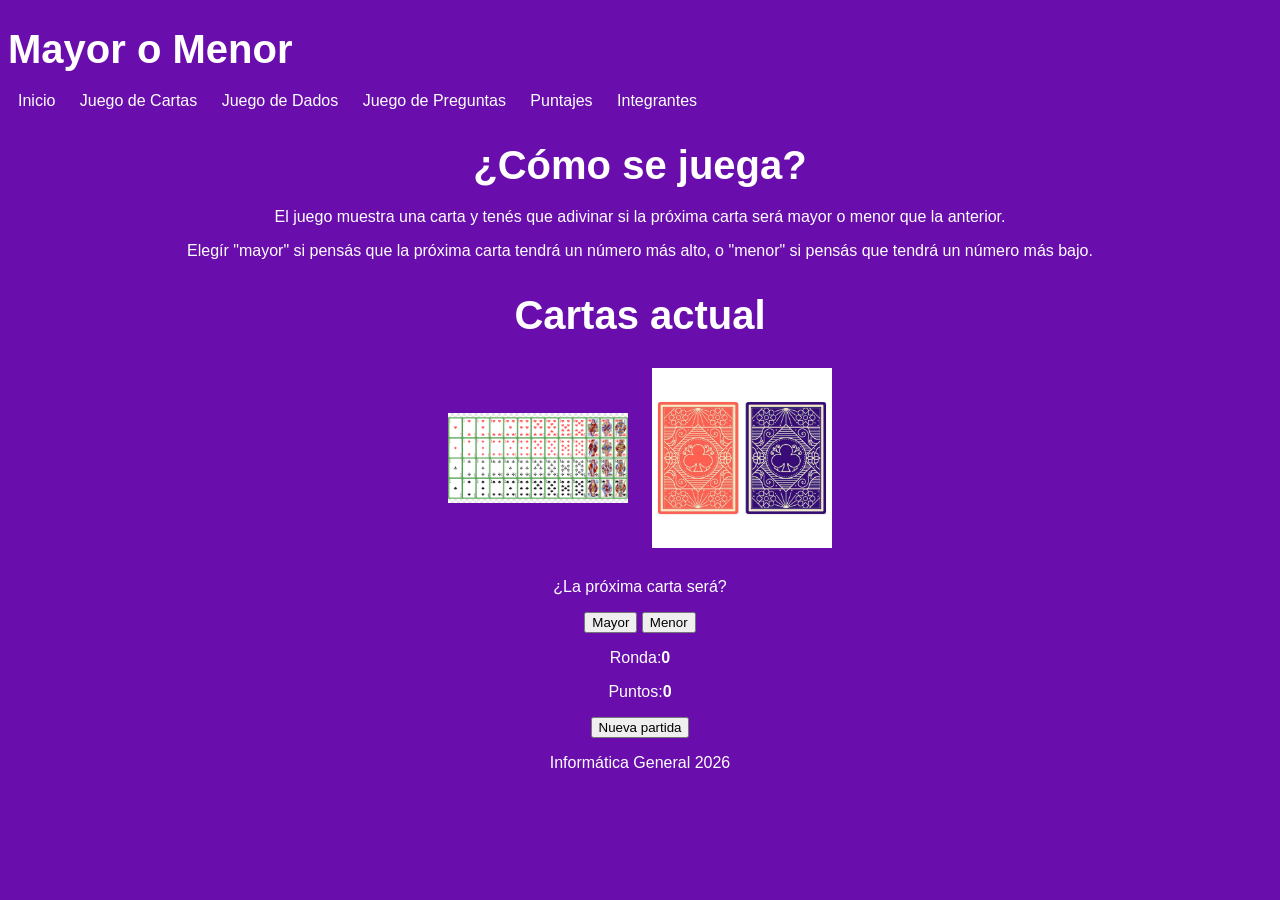
==== cartas.html @ b6cfbb1d "Creo la carpeta CSS y agrego los estilos del juego: Agrego el fondo violeta y el color del texto. Ce" ====
<!DOCTYPE html>
<html lang="es">
    <head>
        <meta charset="UTF-8">
        <title>Mayor o Menor</title>
        <link rel="stylesheet" href="css/estilos.css">
    </head>
    <body>
        <header>
            <h1>Mayor o Menor</h1>
        </header>
        <nav>
            <ul>
                <li><a href="index.html">Inicio</a></li>
                <li><a href="cartas.html">Juego de Cartas</a></li>
                <li><a href="dados.html">Juego de Dados</a></li>
                <li><a href="preguntas.html">Juego de Preguntas</a></li>
                <li><a href="puntajes.html">Puntajes</a></li>
                <li><a href="integrantes.html">Integrantes</a></li>
            </ul>
        </nav>
        <main>
            <section>
                <h2>¿Cómo se juega?</h2>
                <p>El juego muestra una carta y tenés que adivinar si la próxima carta será mayor o menor que la anterior.</p>
                <p>Elegír "mayor" si pensás que la próxima carta tendrá un número más alto, o "menor" si pensás que tendrá un número más bajo.</p>
            </section>

            <section>
                <h2>Cartas actual</h2>
                <article>
                    <p id="cartas"></p>
                    <img src="img/cartas/cartas.png" alt="cartas">
                    <img src="img/cartas/images.jpg" alt="cartas">
                </article>
                <p>¿La próxima carta será?</p>
                <button>Mayor</button>
                <button>Menor</button>
            </section>
            <section>
                <p>Ronda:<span id="ronda">0</span></p>
                <p>Puntos:<span id="puntaje">0</span></p>
            </section>
            <section>
                <button id="reiniciar">Nueva partida</button>
            </section>
        </main>
        <footer>
            <p>Informática General 2026</p>
        </footer>
        </body>
</html>
---- css/estilos.css ----
body{
    background-color: #6a0dad;
    color:white;
    font-family: arial, sans-serif;
}
main{
    text-align:center;
}
h1,h2{
    font-size: 40px;
    margin-bottom:20px;
}
nav{
    margin-bottom: 30px;
}
nav a{
    color: white;
    text-decoration: none;
    margin: 0 10px;
}
nav a:hover{
    color: #d8b4fe;
}
nav ul{
    list-style: none;
    padding: 0;
}
nav li{
    display: inline;
}
buttom{
    background-color: #4b0082;
    color:white;
    border: none;
    padding: 12px 25px;
    margin: 5px;
    border-radius: 8px;
    cursor:pointer;
}
article img{
    width:180px;
    height: 180px;
    object-fit: contain;
    margin: 10px;
}
#carta-actual{
    margin: 20px auto;
    padding: 20px;
}
#mensaje{
    font-size: 18px;
    margin-top: 20px;
}
#ronda,#puntaje{
    font-weight: bold;
}
button:hover{
    background-color: #8a2be2;
}
footer{
    margin-top: none;
    text-align: center;
}
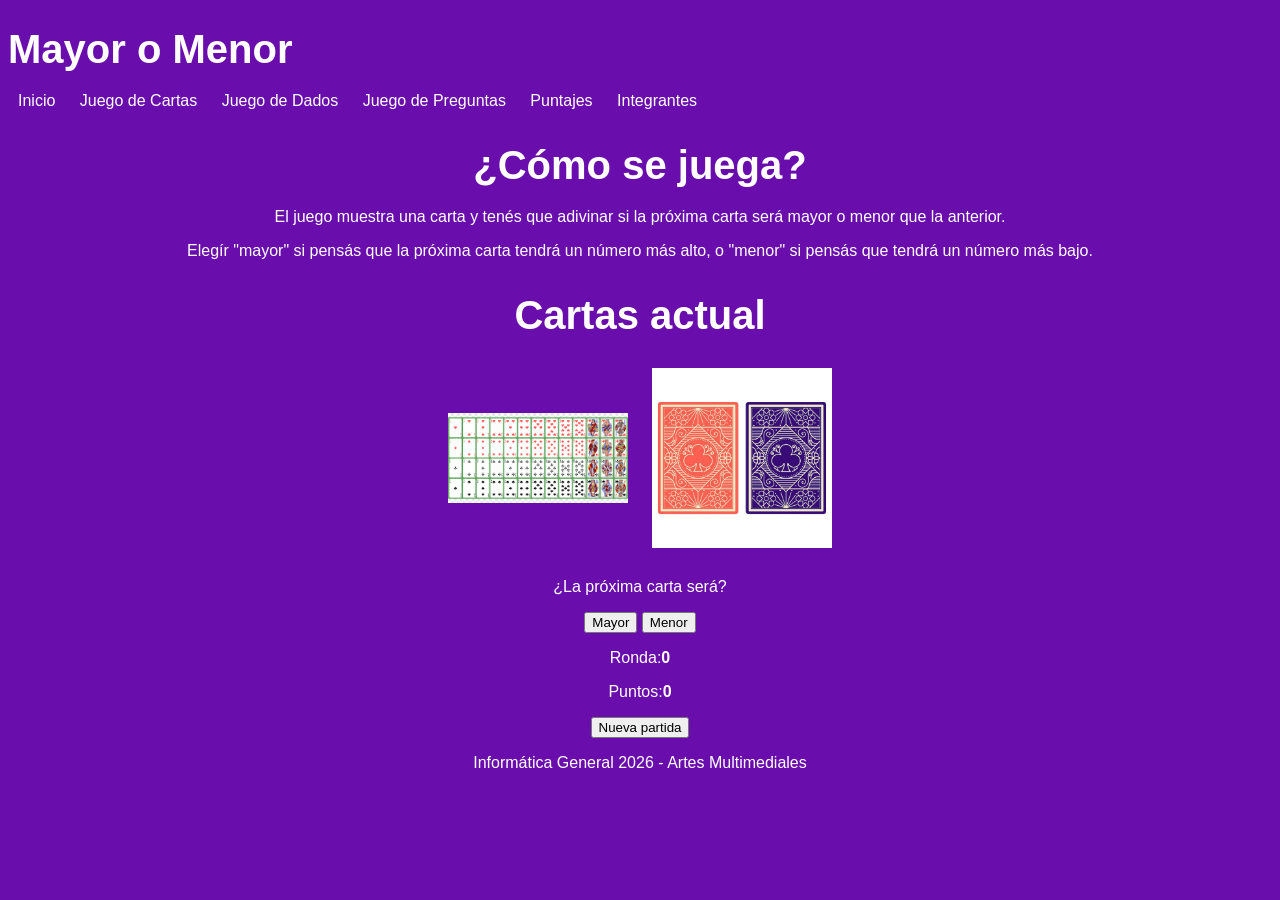
==== commit 31eb5f13: "Nuevos HTML y cambios. También un JS Realice el index.html, integrantes.html y el JavaScript de dado" ====
--- a/cartas.html
+++ b/cartas.html
@@ -46,7 +46,7 @@
             </section>
         </main>
         <footer>
-            <p>Informática General 2026</p>
+            <p>Informática General 2026 - Artes Multimediales</p>
         </footer>
         </body>
 </html>
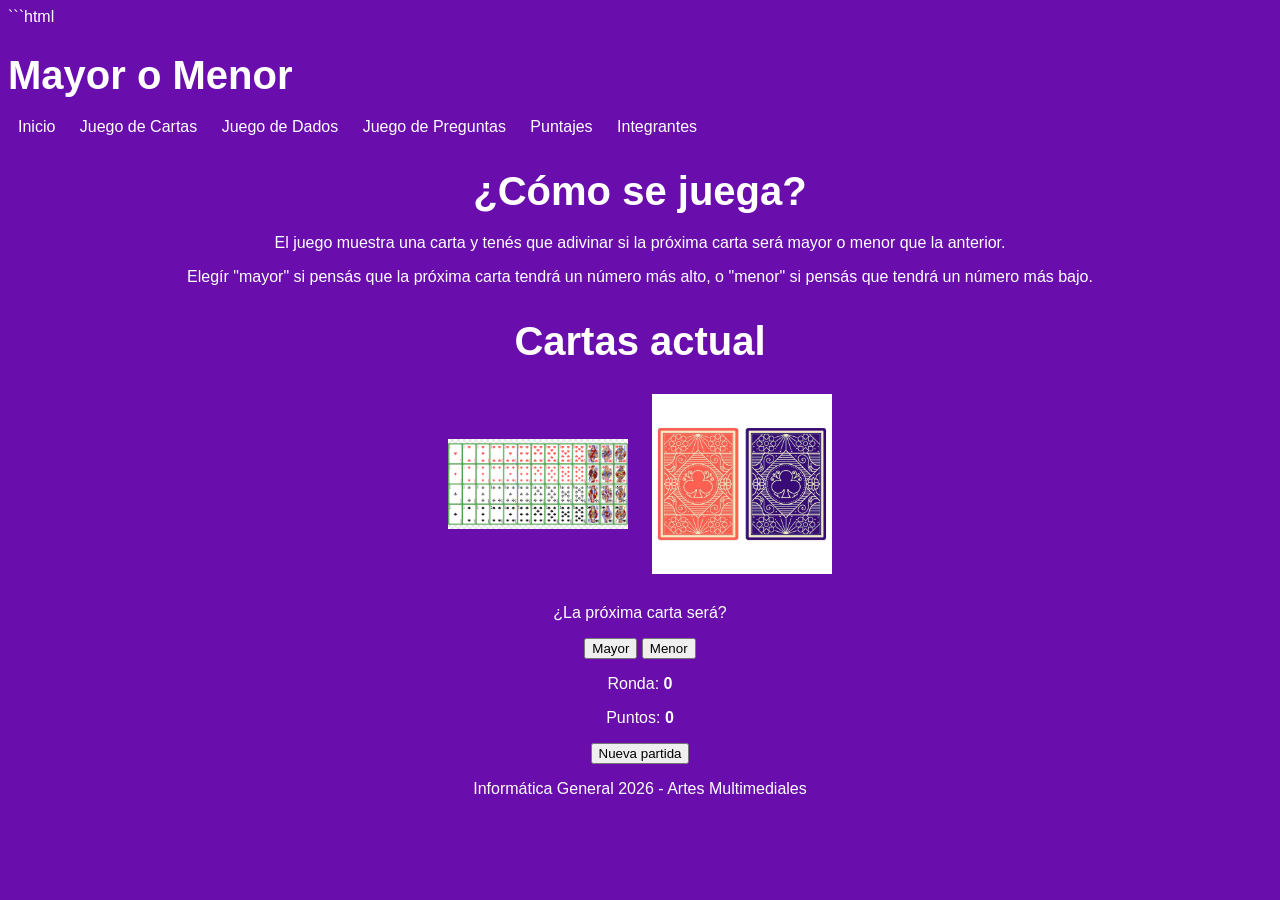
==== commit 31e7f93a: "Cambios HTML - Cartas y Dados Clases e indentación" ====
--- a/cartas.html
+++ b/cartas.html
@@ -1,3 +1,4 @@
+```html
 <!DOCTYPE html>
 <html lang="es">
     <head>
@@ -5,48 +6,77 @@
         <title>Mayor o Menor</title>
         <link rel="stylesheet" href="css/estilos.css">
     </head>
-    <body>
-        <header>
-            <h1>Mayor o Menor</h1>
-        </header>
-        <nav>
-            <ul>
-                <li><a href="index.html">Inicio</a></li>
-                <li><a href="cartas.html">Juego de Cartas</a></li>
-                <li><a href="dados.html">Juego de Dados</a></li>
-                <li><a href="preguntas.html">Juego de Preguntas</a></li>
-                <li><a href="puntajes.html">Puntajes</a></li>
-                <li><a href="integrantes.html">Integrantes</a></li>
-            </ul>
-        </nav>
-        <main>
-            <section>
-                <h2>¿Cómo se juega?</h2>
-                <p>El juego muestra una carta y tenés que adivinar si la próxima carta será mayor o menor que la anterior.</p>
-                <p>Elegír "mayor" si pensás que la próxima carta tendrá un número más alto, o "menor" si pensás que tendrá un número más bajo.</p>
-            </section>
 
-            <section>
-                <h2>Cartas actual</h2>
-                <article>
-                    <p id="cartas"></p>
-                    <img src="img/cartas/cartas.png" alt="cartas">
-                    <img src="img/cartas/images.jpg" alt="cartas">
-                </article>
-                <p>¿La próxima carta será?</p>
-                <button>Mayor</button>
-                <button>Menor</button>
-            </section>
-            <section>
-                <p>Ronda:<span id="ronda">0</span></p>
-                <p>Puntos:<span id="puntaje">0</span></p>
-            </section>
-            <section>
-                <button id="reiniciar">Nueva partida</button>
-            </section>
-        </main>
-        <footer>
-            <p>Informática General 2026 - Artes Multimediales</p>
-        </footer>
-        </body>
+    <body class="pagina">
+        <div class="contenedor">
+
+            <header class="encabezado">
+                <h1>Mayor o Menor</h1>
+
+                <nav class="menu">
+                    <ul>
+                        <li><a href="index.html">Inicio</a></li>
+                        <li><a href="cartas.html">Juego de Cartas</a></li>
+                        <li><a href="dados.html">Juego de Dados</a></li>
+                        <li><a href="preguntas.html">Juego de Preguntas</a></li>
+                        <li><a href="puntajes.html">Puntajes</a></li>
+                        <li><a href="integrantes.html">Integrantes</a></li>
+                    </ul>
+                </nav>
+            </header>
+
+            <main class="contenido">
+
+                <section>
+                    <h2>¿Cómo se juega?</h2>
+
+                    <p>
+                        El juego muestra una carta y tenés que adivinar si la próxima carta
+                        será mayor o menor que la anterior.
+                    </p>
+
+                    <p>
+                        Elegír "mayor" si pensás que la próxima carta tendrá un número más alto,
+                        o "menor" si pensás que tendrá un número más bajo.
+                    </p>
+                </section>
+
+                <section>
+                    <h2>Cartas actual</h2>
+
+                    <article>
+                        <p id="cartas"></p>
+
+                        <img src="img/cartas/cartas.png" alt="cartas">
+                        <img src="img/cartas/images.jpg" alt="cartas">
+                    </article>
+
+                    <p>¿La próxima carta será?</p>
+
+                    <button>Mayor</button>
+                    <button>Menor</button>
+                </section>
+
+                <section>
+                    <p>
+                        Ronda: <span id="ronda">0</span>
+                    </p>
+
+                    <p>
+                        Puntos: <span id="puntaje">0</span>
+                    </p>
+                </section>
+
+                <section>
+                    <button id="reiniciar">Nueva partida</button>
+                </section>
+
+            </main>
+
+            <footer>
+                <p>Informática General 2026 - Artes Multimediales</p>
+            </footer>
+
+        </div>
+    </body>
 </html>
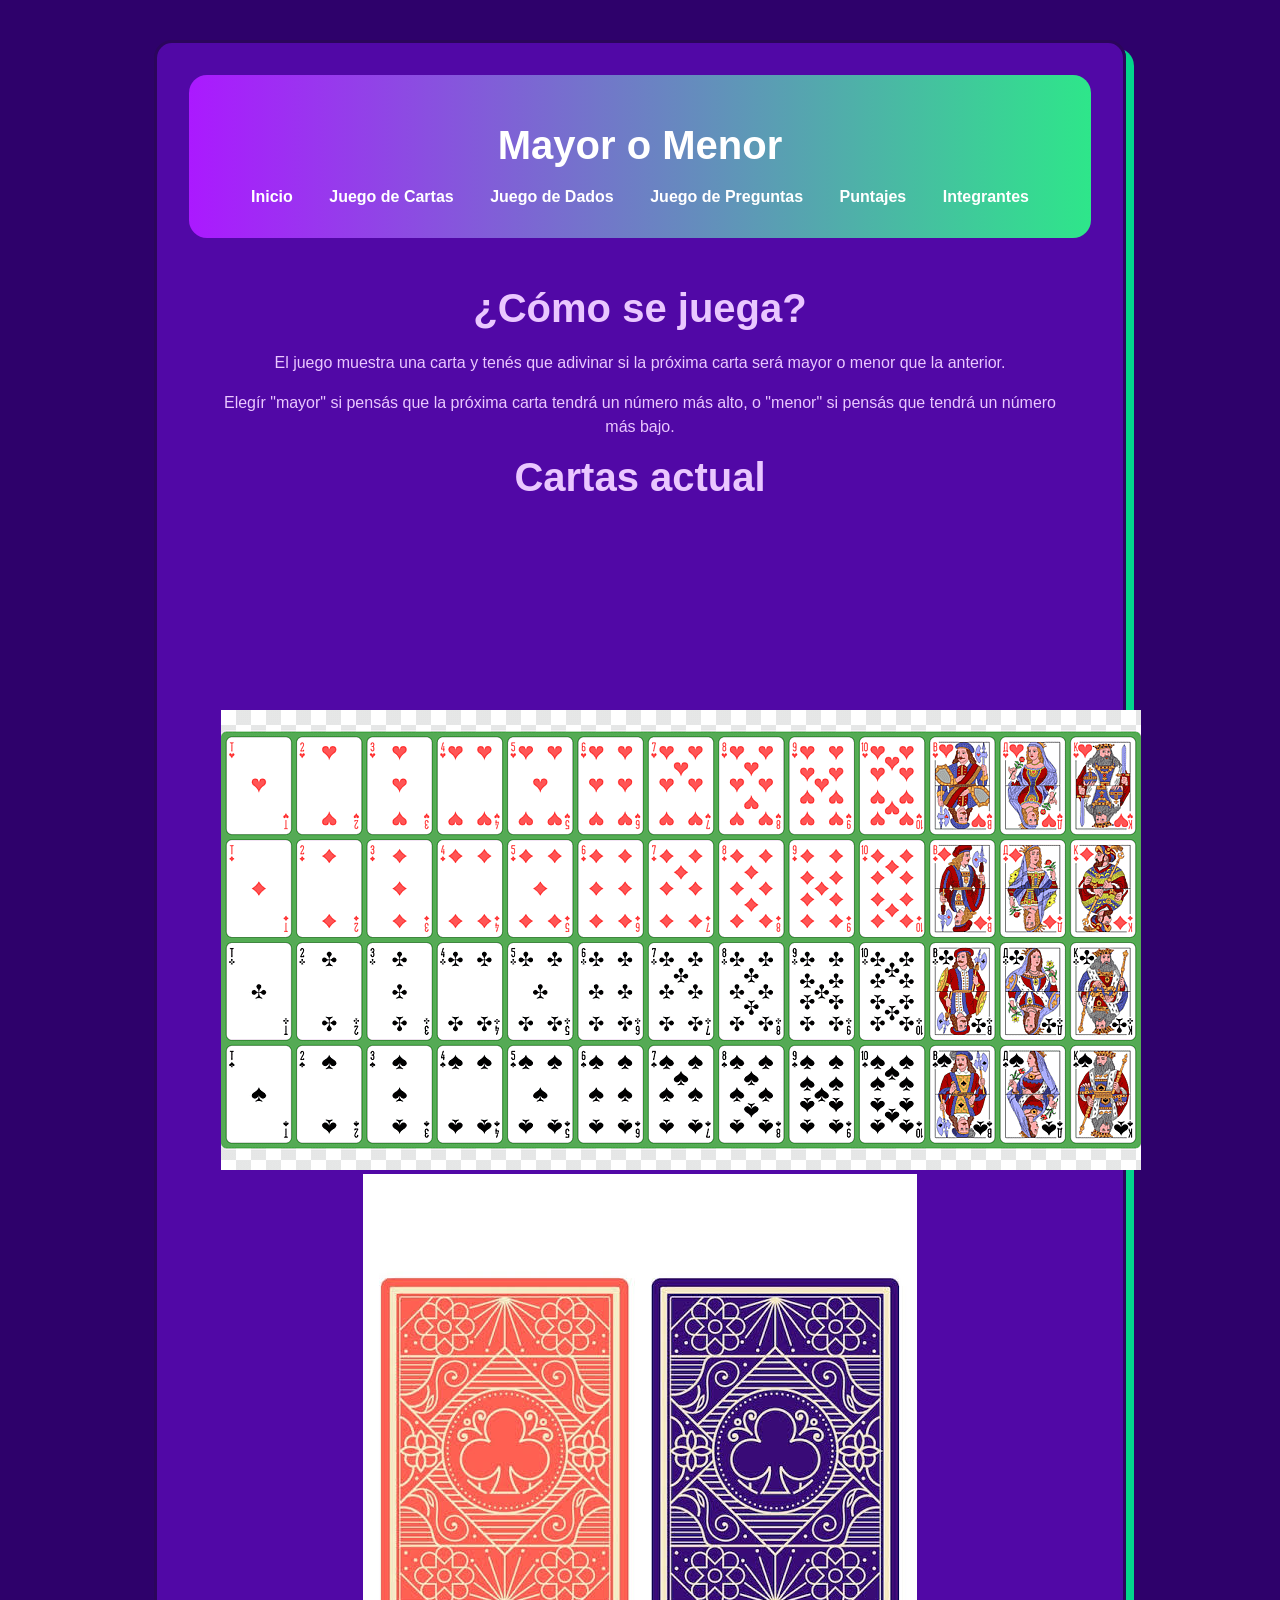
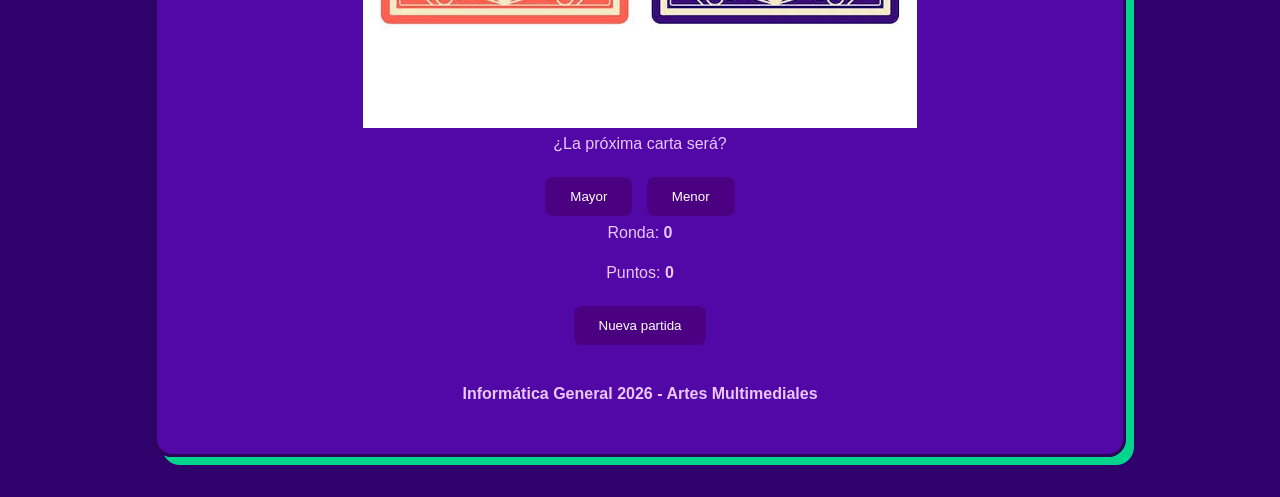
==== commit 3b329952: "Corrección en css y dados.html corregi algunas cosas del css, pase algunas cosas que estaban en px l" ====
--- a/cartas.html
+++ b/cartas.html
@@ -1,4 +1,3 @@
-```html
 <!DOCTYPE html>
 <html lang="es">
     <head>
--- a/css/estilos.css
+++ b/css/estilos.css
@@ -1,34 +1,87 @@
+*{
+    margin: 0;
+    padding: 0;
+    box-sizing: border-box;
+}
+/* cuerpo */
 body{
-    background-color: #6a0dad;
-    color:white;
+    background-color: #2E016B;
+    color:rgb(234, 199, 255);
     font-family: arial, sans-serif;
+    background-size: cover;
+    background-attachment: fixed;
+    padding: 2rem;
 }
 main{
     text-align:center;
+
 }
-h1,h2{
-    font-size: 40px;
-    margin-bottom:20px;
+
+/* contenedor principal */
+.contenedor{
+    width: 80%;
+    max-width: 1200px;
+    margin: auto;
+    background-color: rgba(174, 75, 240, 0.671);
+    padding: 2rem;
 }
-nav{
-    margin-bottom: 30px;
+
+.contenedor {
+    background-color: #6d10d88c;
+    border: 3px solid #2b055c;
+    border-radius: 18px;
+    padding: 2rem;
+    width: 80%;
+    margin: 0.5rem auto;
+    box-shadow: 8px 8px 0px #01e78fec;
 }
-nav a{
+
+/* encabezado */
+.encabezado{
+    background-color: rgba(124, 81, 243, 0.801);
+    color: rgb(250, 233, 253);
+    text-align: center;
+    padding: 2rem;
+    background: linear-gradient(90deg, #ab19ff, #2ee68a);
+    color: white;
+    border-radius: 18px;
+}
+
+.menu a{
     color: white;
     text-decoration: none;
-    margin: 0 10px;
+    margin: 1rem;
+    font-weight: bold;
 }
-nav a:hover{
-    color: #d8b4fe;
+.menu a:hover{
+    color: #47151c;
 }
-nav ul{
+.menu ul{
     list-style: none;
     padding: 0;
 }
-nav li{
+.menu li{
     display: inline;
 }
-buttom{
+
+.contenido{
+    padding: 2rem;
+}
+
+
+/* Titulos */
+h1, h2, h3{
+    margin-top: 1rem;
+    margin-bottom: 1rem;
+    font-family: 'Abel', sans-serif;
+}
+
+p{
+    margin-bottom: 1rem;
+    line-height: 1.5rem;
+}
+
+button{
     background-color: #4b0082;
     color:white;
     border: none;
@@ -37,7 +90,7 @@
     border-radius: 8px;
     cursor:pointer;
 }
-article img{
+#cartas{
     width:180px;
     height: 180px;
     object-fit: contain;
@@ -56,8 +109,13 @@
 }
 button:hover{
     background-color: #8a2be2;
+}    
+h1,h2{
+    font-size: 40px;
+    margin-bottom:20px;
 }
 footer{
     margin-top: none;
     text-align: center;
+    font-weight: bold;
 }
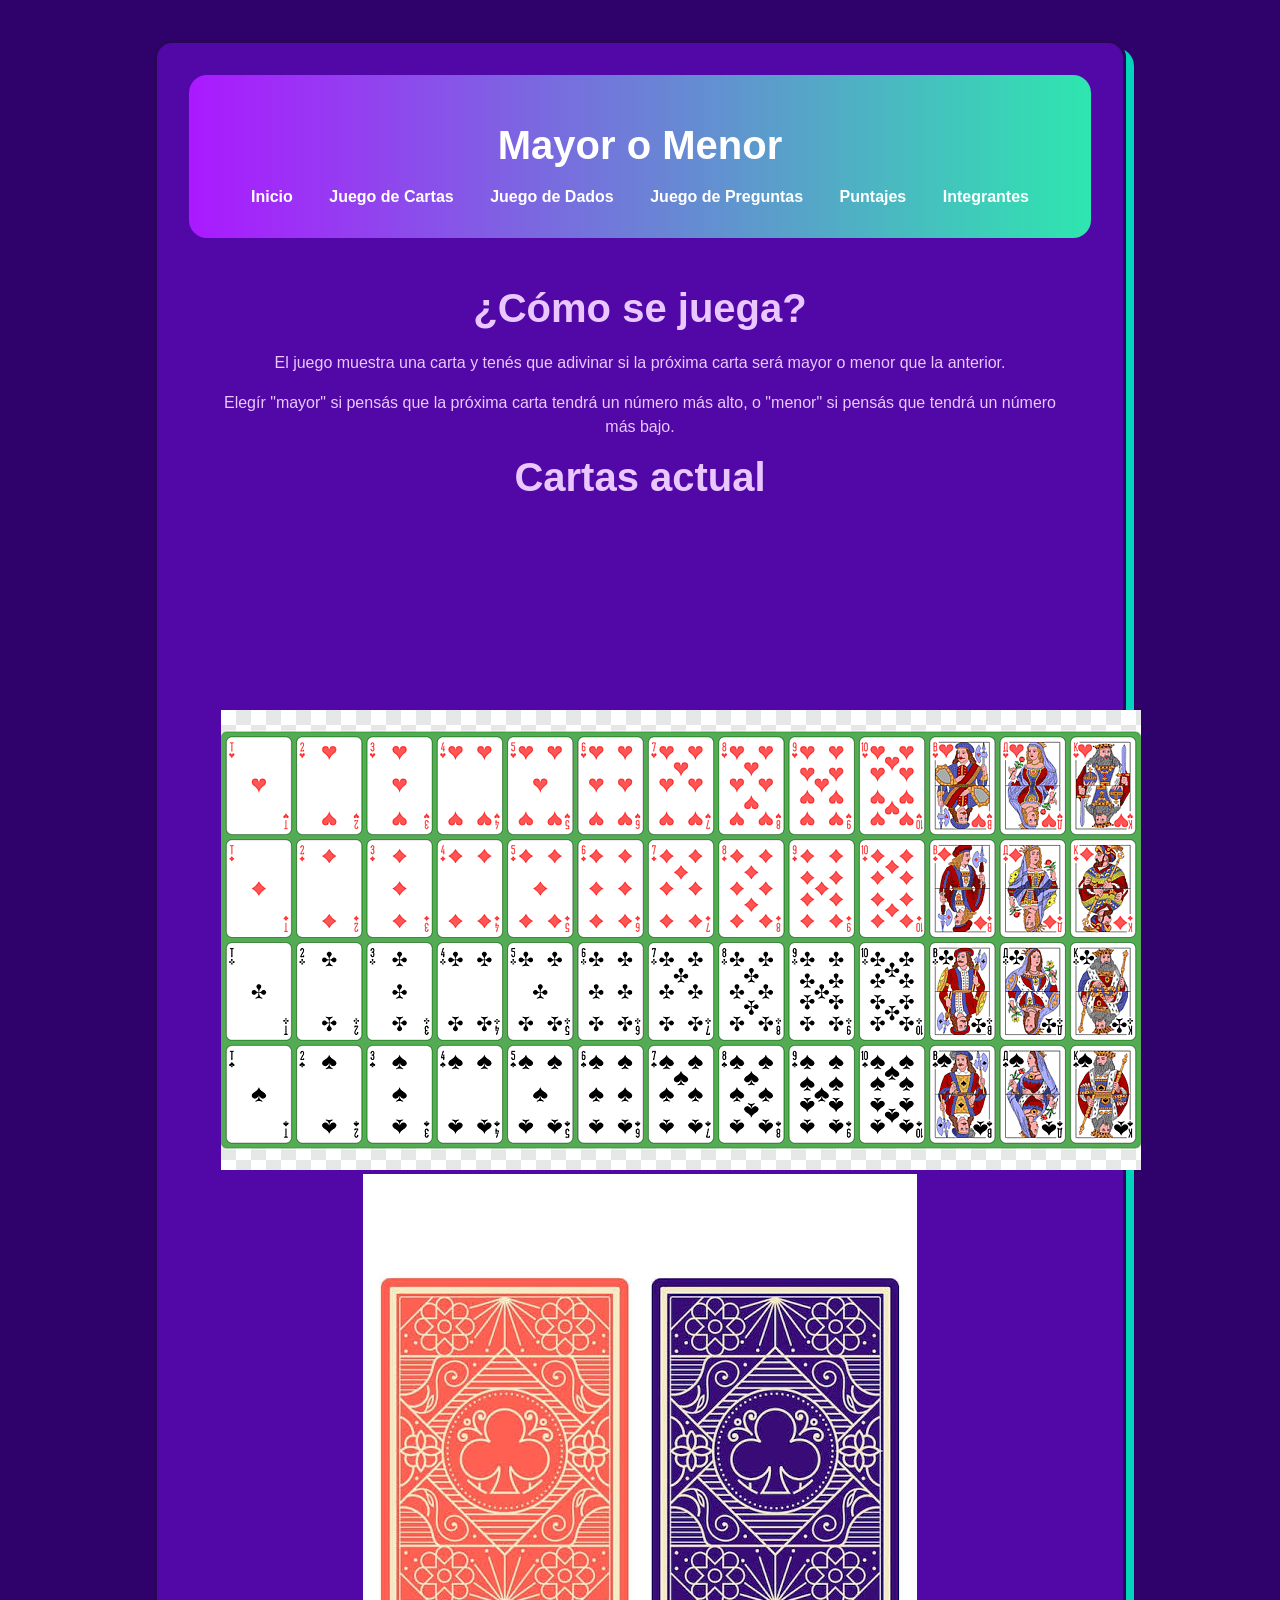
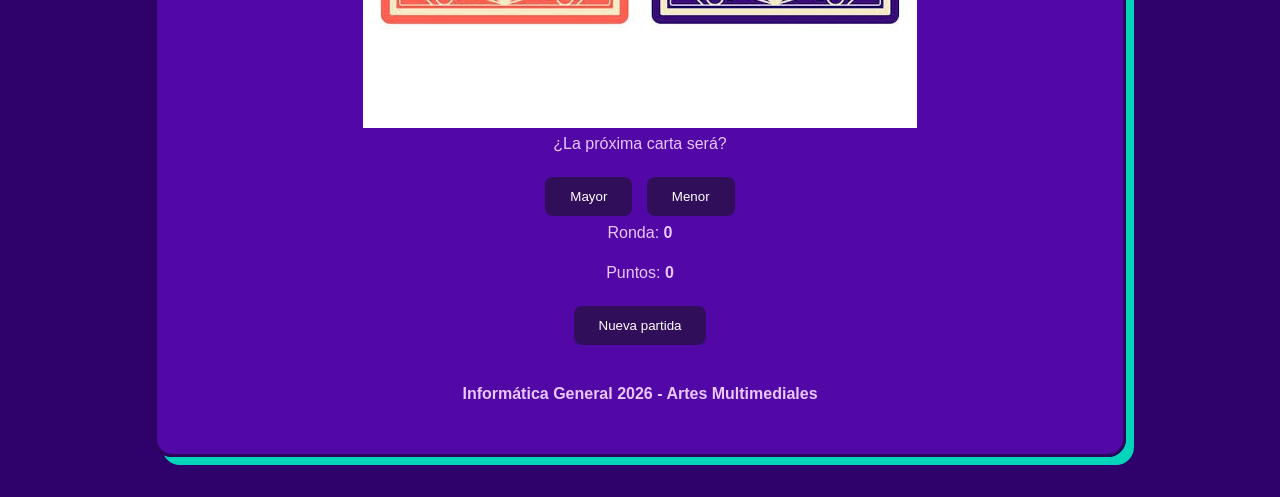
==== commit 69283eb4: "Avance  javaScrip juego de cartas: cree cartas.js se agregó la lógica inicial del juego de cartas y " ====
--- a/cartas.html
+++ b/cartas.html
@@ -52,8 +52,8 @@
 
                     <p>¿La próxima carta será?</p>
 
-                    <button>Mayor</button>
-                    <button>Menor</button>
+                    <button id="mayor">Mayor</button>
+                    <button id="menor">Menor</button>
                 </section>
 
                 <section>
@@ -77,5 +77,6 @@
             </footer>
 
         </div>
+        <script src="js/cartas.js"></script>
     </body>
 </html>
--- a/css/estilos.css
+++ b/css/estilos.css
@@ -22,27 +22,23 @@
     width: 80%;
     max-width: 1200px;
     margin: auto;
-    background-color: rgba(174, 75, 240, 0.671);
-    padding: 2rem;
-}
-
-.contenedor {
+    padding: 2rem;
     background-color: #6d10d88c;
     border: 3px solid #2b055c;
     border-radius: 18px;
     padding: 2rem;
     width: 80%;
     margin: 0.5rem auto;
-    box-shadow: 8px 8px 0px #01e78fec;
-}
-
+    box-shadow: 8px 8px 0px #01e7c1ec;
+
+}
 /* encabezado */
 .encabezado{
     background-color: rgba(124, 81, 243, 0.801);
     color: rgb(250, 233, 253);
     text-align: center;
     padding: 2rem;
-    background: linear-gradient(90deg, #ab19ff, #2ee68a);
+    background: linear-gradient(90deg, #ab19ff, #2ee6af);
     color: white;
     border-radius: 18px;
 }
@@ -82,7 +78,7 @@
 }
 
 button{
-    background-color: #4b0082;
+    background-color: #310e5a;
     color:white;
     border: none;
     padding: 12px 25px;
@@ -118,4 +114,133 @@
     margin-top: none;
     text-align: center;
     font-weight: bold;
-}+}
+
+
+
+/* CSS DE DADOS.HTML */
+
+.explicacion {
+    margin-bottom: 3rem;
+}
+
+.temporizador {
+    font-size: 20px;
+    font-weight: bold;
+}
+
+#tiempo {
+    color: red;
+}
+
+#dados {
+    margin: 25px 0;
+}
+
+#dados img {
+    width: 6rem;
+    height: 6rem;
+    margin: 0.5rem;
+}
+
+button:disabled {
+    background-color: #73ffd5ab;
+    background-color: #999999;
+     cursor: not-allowed;
+}
+
+#resultado {
+    margin-top: 1rem;
+    font-size: 20px;
+    font-weight: bold;
+}
+
+#mensaje {
+    font-size: 18px;
+    min-height: 25px;
+}
+
+.posiciones {
+    text-align: center;
+}
+
+.posiciones p {
+    display: inline-block;
+    margin: 10px 30px;
+    font-size: 18px;
+}
+
+#posicion1 {
+    font-weight: bold;
+}
+
+#posicion2 {
+    font-weight: bold;
+}
+
+#tablero {
+    text-align: center;
+    margin-top: 20px;
+}
+
+.numero {
+    display: block;
+    font-weight: bold;
+}
+
+.casillero {
+    display: inline-block;
+    width: 55px;
+    height: 55px;
+    border: 2px solid #222222;
+    margin: 3px;
+    vertical-align: top;
+    padding: 5px;
+    background-color: #eeeeee;
+}
+
+.juego-contenedor {
+    display: flex;
+    gap: 2rem;
+    align-items: stretch;
+}
+
+.juego {
+    width: 35%;
+    text-align: center;
+}
+
+.derecha {
+    width: 65%;
+}
+
+.seccion-tablero {
+    text-align: center;
+}
+
+.abajo {
+    display: flex;
+    gap: 2rem;
+    margin-top: 1rem;
+}
+
+.posiciones {
+    width: 50%;
+    text-align: center;
+}
+
+.reinicio {
+    width: 50%;
+    text-align: center;
+}
+
+
+/* PREGUNTAS IMG */
+#imagenRonda {
+    width: 425px;
+    height: 325px;
+    object-fit: cover;
+    display: block;
+    margin: 15px auto;
+}
+
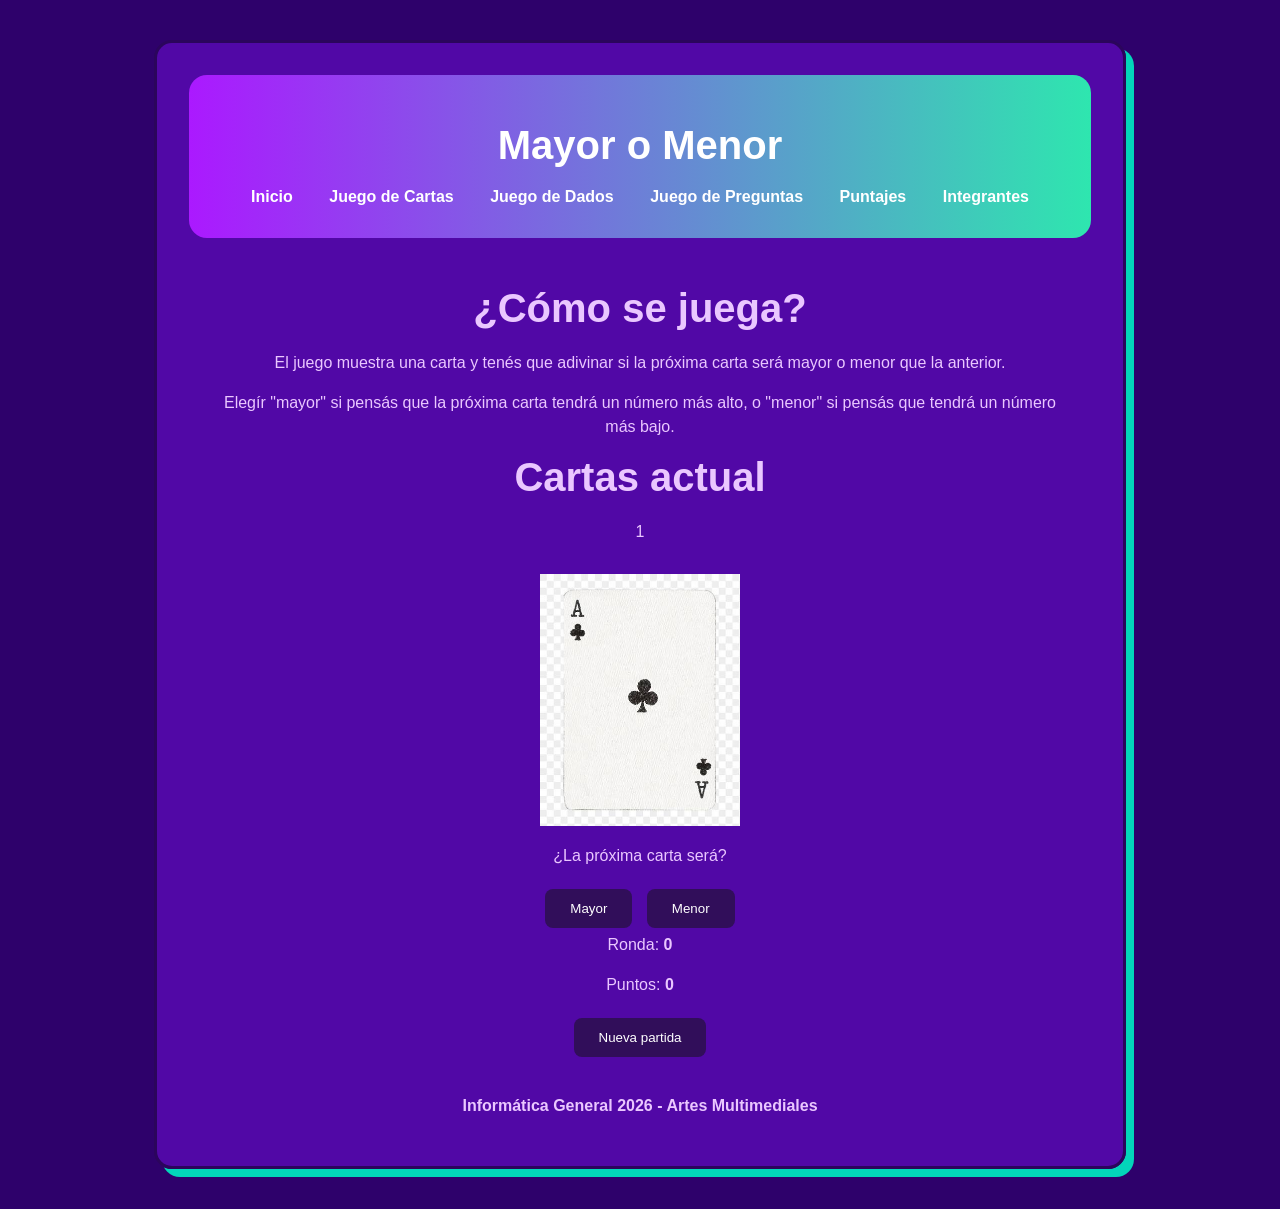
==== commit 5494e5c5: "Arreglo del funcionamiento de cartas.js Agregué las imágenes de las cartas al juego y se ajusto su t" ====
--- a/cartas.html
+++ b/cartas.html
@@ -45,9 +45,8 @@
 
                     <article>
                         <p id="cartas"></p>
+                        <img id="imagenCarta" src="img/cartas/carta1.png" alt="carta actual"
 
-                        <img src="img/cartas/cartas.png" alt="cartas">
-                        <img src="img/cartas/images.jpg" alt="cartas">
                     </article>
 
                     <p>¿La próxima carta será?</p>
@@ -79,4 +78,4 @@
         </div>
         <script src="js/cartas.js"></script>
     </body>
-</html>+</html>
--- a/css/estilos.css
+++ b/css/estilos.css
@@ -86,11 +86,10 @@
     border-radius: 8px;
     cursor:pointer;
 }
-#cartas{
-    width:180px;
-    height: 180px;
+#imagenCarta{
+    width:200px;
+    height: 280px;
     object-fit: contain;
-    margin: 10px;
 }
 #carta-actual{
     margin: 20px auto;
@@ -130,7 +129,7 @@
 }
 
 #tiempo {
-    color: red;
+    color: lightyellow;
 }
 
 #dados {
@@ -186,6 +185,64 @@
 .numero {
     display: block;
     font-weight: bold;
+}
+
+.fichas {
+    margin-top: 8px;
+    min-height: 25px;
+}
+
+.ficha1 {
+    display: inline-block;
+    width: 20px;
+    height: 20px;
+    background-color: yellow;
+    border-radius: 50%;
+    margin: 2px;
+}
+
+.ficha2 {
+    display: inline-block;
+    width: 20px;
+    height: 20px;
+    background-color: #d733a0;
+    border-radius: 50%;
+    margin: 2px;
+}
+
+.juego-contenedor {
+    display: flex;
+    gap: 2rem;
+    align-items: stretch;
+}
+
+.juego {
+    width: 35%;
+    text-align: center;
+}
+
+.derecha {
+    width: 65%;
+}
+
+.seccion-tablero {
+    text-align: center;
+}
+
+.abajo {
+    display: flex;
+    gap: 2rem;
+    margin-top: 1rem;
+}
+
+.posiciones {
+    width: 50%;
+    text-align: center;
+}
+
+.reinicio {
+    width: 50%;
+    text-align: center;
 }
 
 .casillero {
@@ -199,43 +256,8 @@
     background-color: #eeeeee;
 }
 
-.juego-contenedor {
-    display: flex;
-    gap: 2rem;
-    align-items: stretch;
-}
-
-.juego {
-    width: 35%;
-    text-align: center;
-}
-
-.derecha {
-    width: 65%;
-}
-
-.seccion-tablero {
-    text-align: center;
-}
-
-.abajo {
-    display: flex;
-    gap: 2rem;
-    margin-top: 1rem;
-}
-
-.posiciones {
-    width: 50%;
-    text-align: center;
-}
-
-.reinicio {
-    width: 50%;
-    text-align: center;
-}
-
-
-/* PREGUNTAS IMG */
+
+/* juego PREGUNTAS */
 #imagenRonda {
     width: 425px;
     height: 325px;
@@ -244,3 +266,7 @@
     margin: 15px auto;
 }
 
+.oculto {
+    display: none;
+}
+
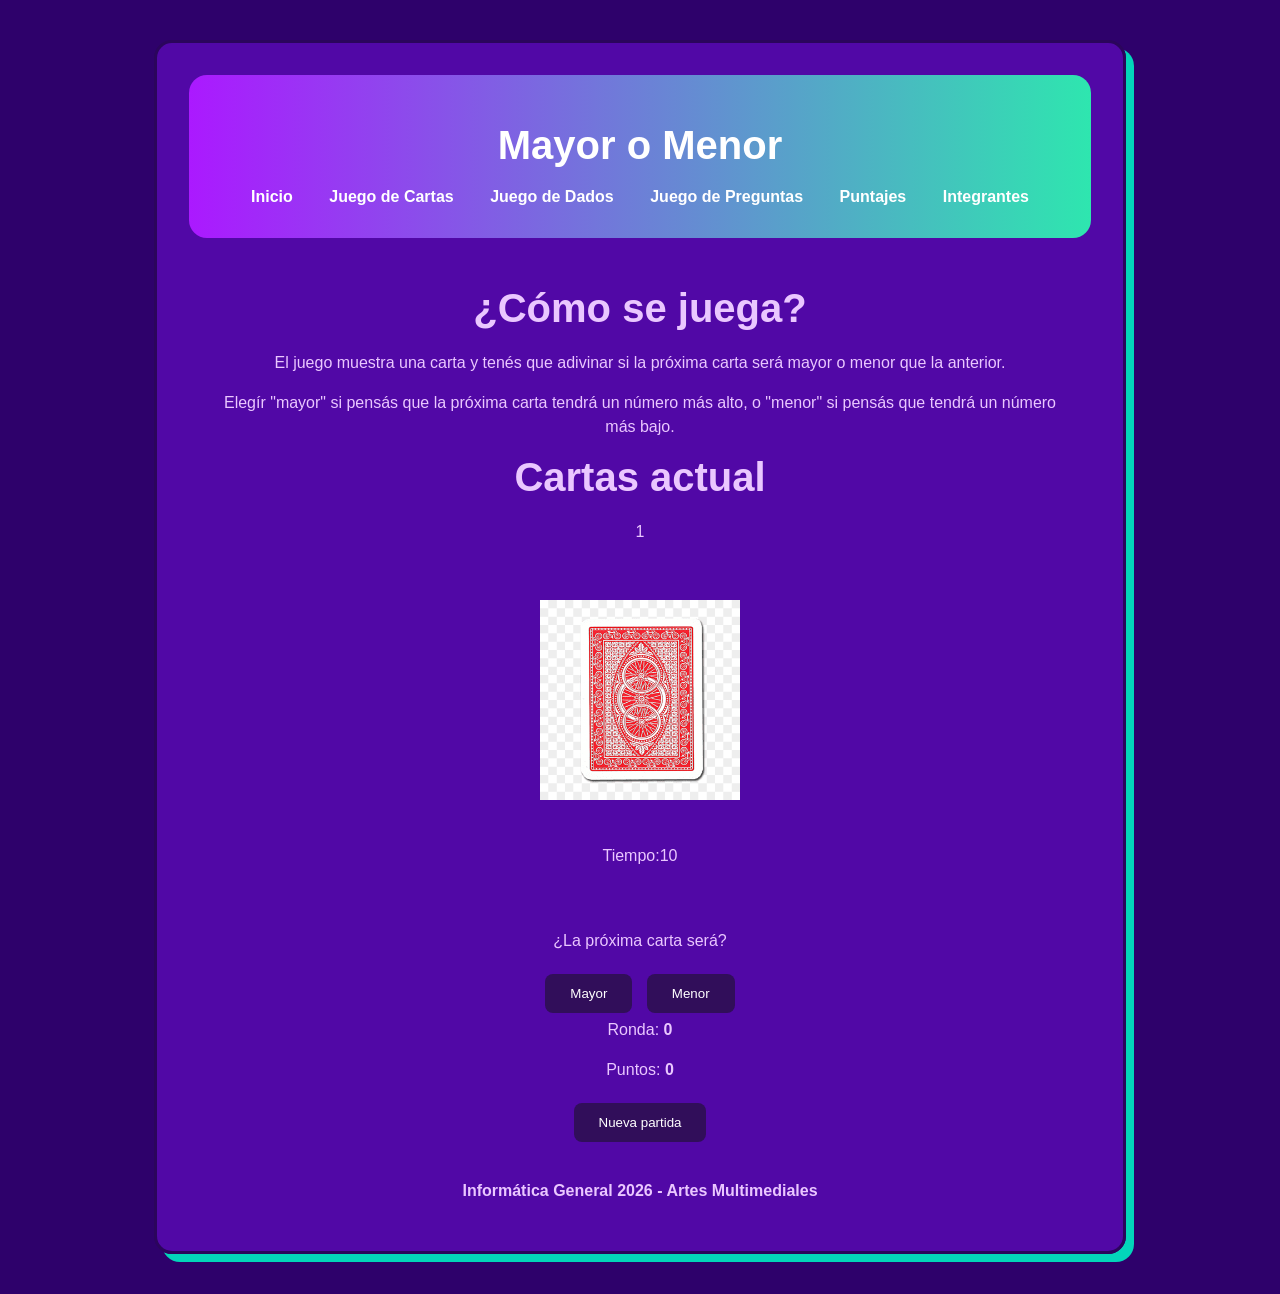
==== commit 9109ca21: "corrige juego de cartas y temporizador: Agregue math.random para que sea aleatorio corregí errores e" ====
--- a/cartas.html
+++ b/cartas.html
@@ -45,7 +45,9 @@
 
                     <article>
                         <p id="cartas"></p>
-                        <img id="imagenCarta" src="img/cartas/carta1.png" alt="carta actual"
+                        <img id="imagenCarta" src="img/cartas/dorso.png" alt="carta">
+                        <p id="timer">Tiempo:10</p>
+                        <p id="mensaje"></p>
 
                     </article>
 
--- a/css/estilos.css
+++ b/css/estilos.css
@@ -196,24 +196,26 @@
     display: inline-block;
     width: 20px;
     height: 20px;
-    background-color: yellow;
+    background-color: #00d845ec;
     border-radius: 50%;
     margin: 2px;
+    border: 1.5px solid #222222;
 }
 
 .ficha2 {
     display: inline-block;
     width: 20px;
     height: 20px;
-    background-color: #d733a0;
+    background-color: #ff7300;
     border-radius: 50%;
     margin: 2px;
+    border: 1.5px solid #222222;
 }
 
 .juego-contenedor {
     display: flex;
     gap: 2rem;
-    align-items: stretch;
+    align-items: flex-start;
 }
 
 .juego {
@@ -229,31 +231,22 @@
     text-align: center;
 }
 
-.abajo {
-    display: flex;
-    gap: 2rem;
-    margin-top: 1rem;
-}
-
 .posiciones {
-    width: 50%;
-    text-align: center;
-}
-
-.reinicio {
-    width: 50%;
-    text-align: center;
-}
+    margin-top: 2rem;
+    text-align: center;
+}
+
 
 .casillero {
     display: inline-block;
     width: 55px;
     height: 55px;
-    border: 2px solid #222222;
+    border: 2px solid #310e5a;
     margin: 3px;
     vertical-align: top;
     padding: 5px;
     background-color: #eeeeee;
+    color:#222222
 }
 
 
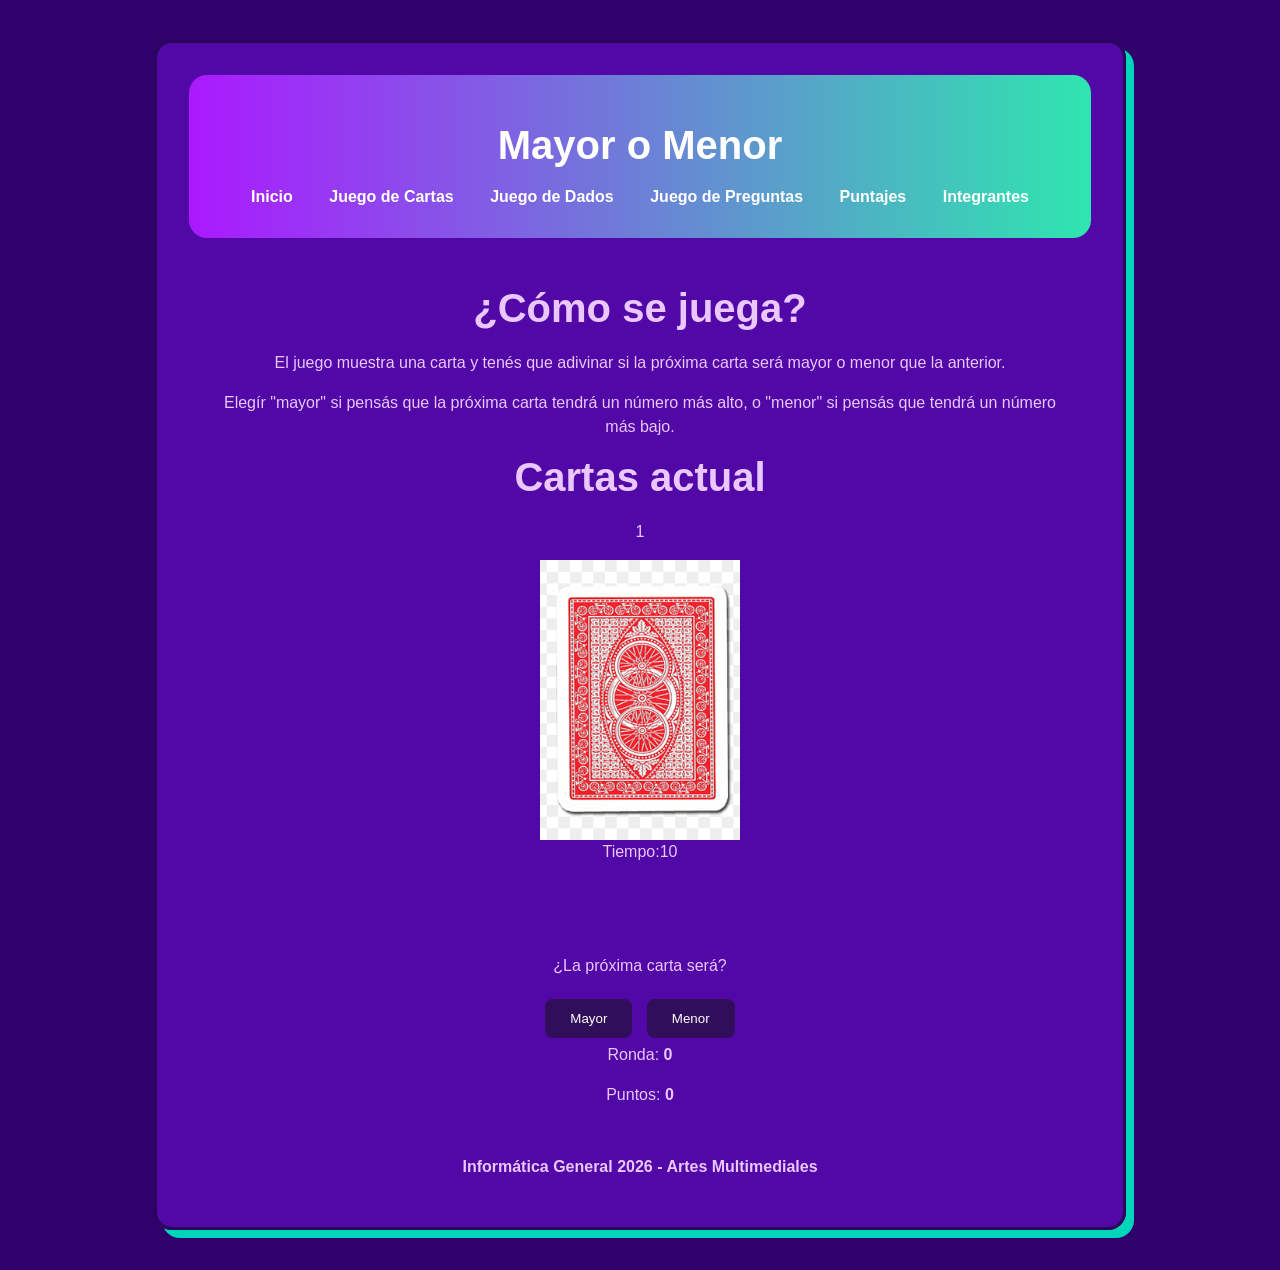
==== commit 21bc926f: "Condigo localStorage Hace que el puntaje que el usuario tenga en puntos se guarde en el navegador y " ====
--- a/cartas.html
+++ b/cartas.html
@@ -67,10 +67,10 @@
                     </p>
                 </section>
 
-                <section>
-                    <button id="reiniciar">Nueva partida</button>
+                <section id="final" class="oculto"oculto>
+                    <h3>Resultado final</h3>
+                    <button id="reiniciar" type="button">Jugar de nuevo</button>
                 </section>
-
             </main>
 
             <footer>
--- a/css/estilos.css
+++ b/css/estilos.css
@@ -89,7 +89,9 @@
 #imagenCarta{
     width:200px;
     height: 280px;
-    object-fit: contain;
+    object-fit: cover;
+    display: block;
+    margin: 0 auto;
 }
 #carta-actual{
     margin: 20px auto;
@@ -155,8 +157,12 @@
 }
 
 #mensaje {
-    font-size: 18px;
-    min-height: 25px;
+    font-size: 40px;
+    min-height: 50px;
+    font-weight: bold;
+    text-align: center;
+    margin: 20px 0;
+
 }
 
 .posiciones {
@@ -255,7 +261,6 @@
     width: 425px;
     height: 325px;
     object-fit: cover;
-    display: block;
     margin: 15px auto;
 }
 
